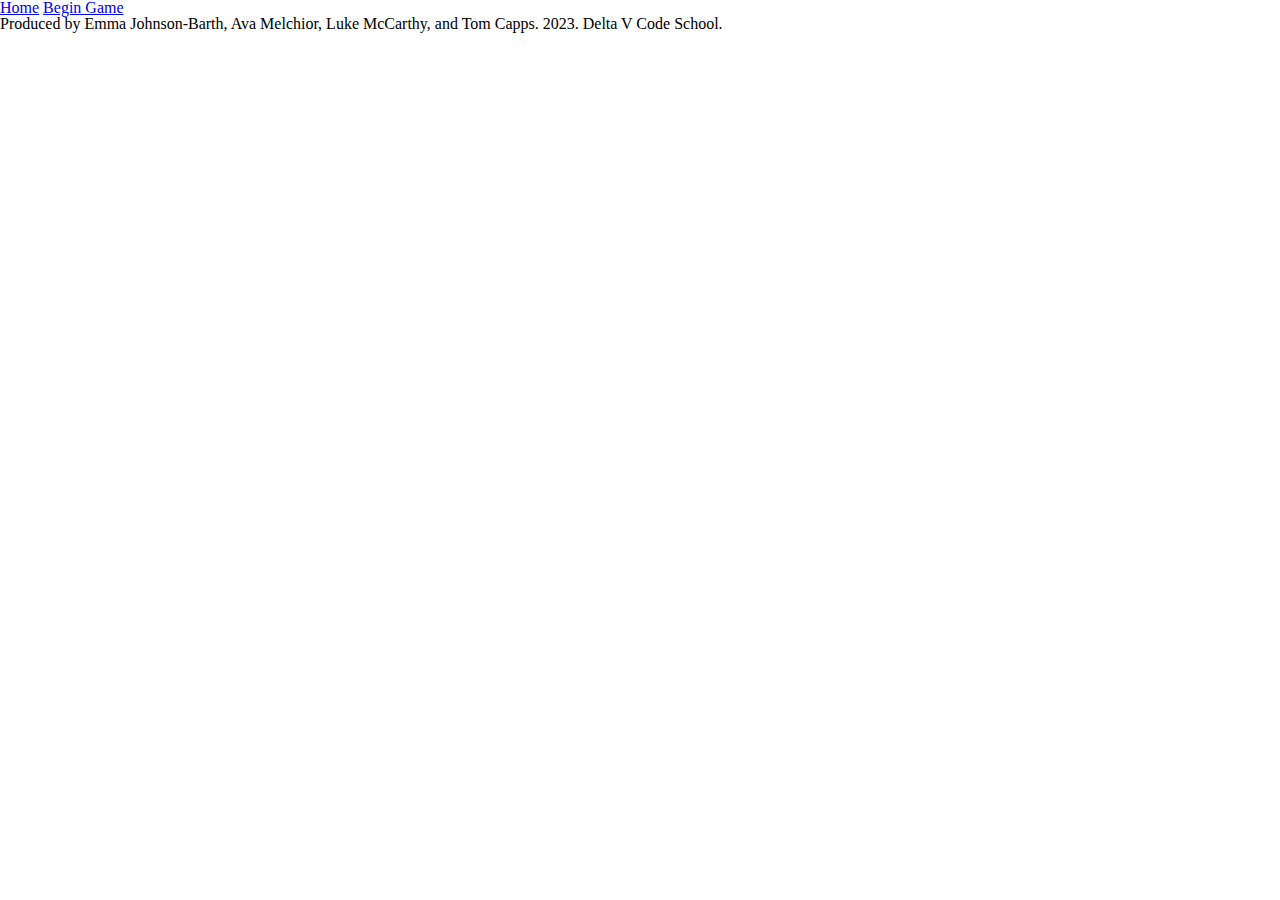
==== aboutus.html @ ba990639 "added basic elements to HTML docs" ====
<!DOCTYPE html>
<html>
    <head>
        <meta charset="utf-8">
        <meta http-equiv="X-UA-Compatible" content="IE=edge">
        <title>About Us</title>
        <meta name="description" content="">
        <meta name="viewport" content="width=device-width, initial-scale=1">
        <link rel="stylesheet" href="css/reset.css">
        <link rel="stylesheet" href="css/style.css">

    </head>
    <body>
        <header>
        </header>
        <main>
            <a href="index.html">Home</a>
            <a href="gameplay.html">Begin Game</a>
        </main>
        <footer>
            <p>Produced by Emma Johnson-Barth, Ava Melchior, Luke McCarthy, and Tom Capps. 2023. Delta V Code School.</p>
        </footer>
        
        <script src="" async defer></script>
    </body>
</html>
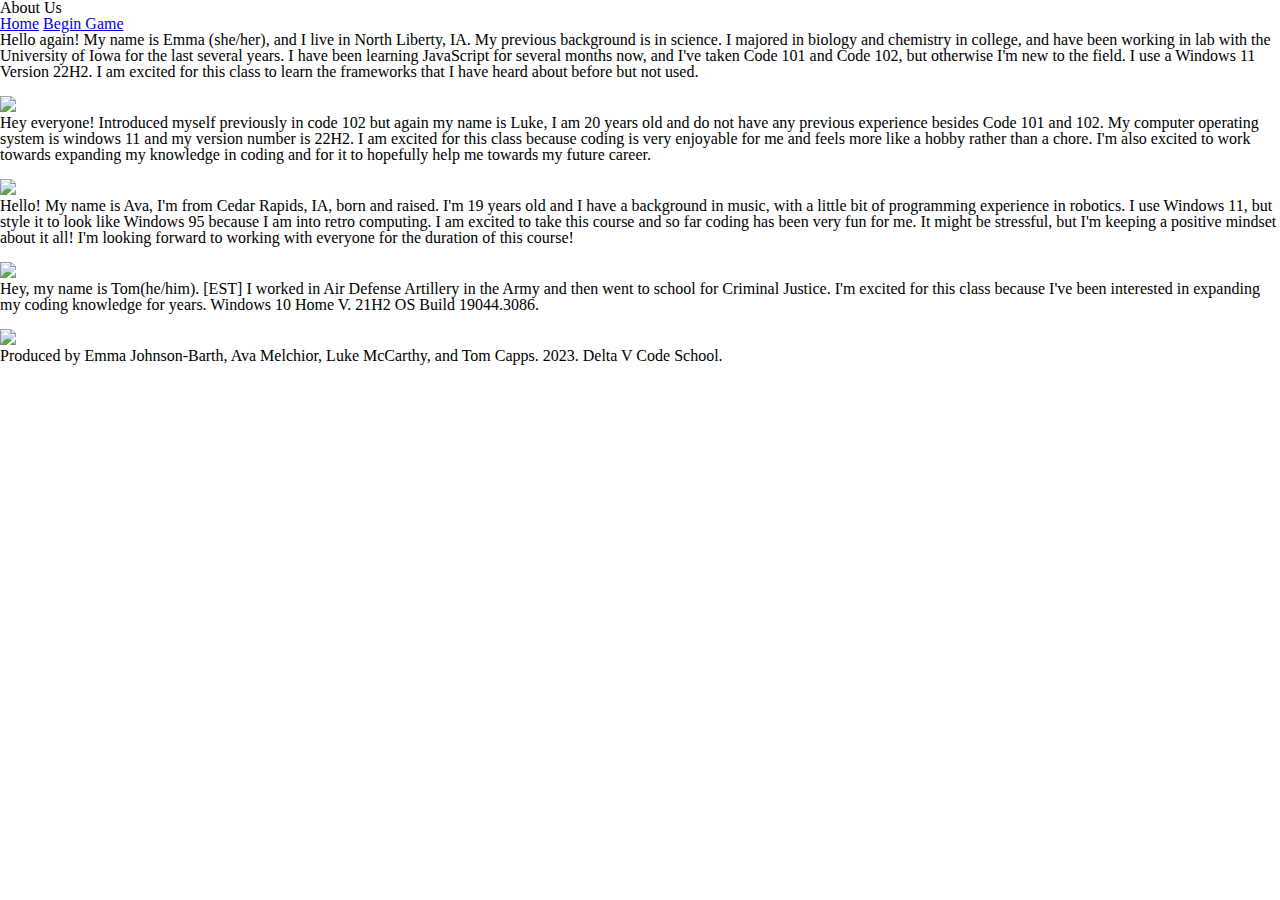
==== commit f04a7131: "added demo.js, added links to js in html files" ====
--- a/aboutus.html
+++ b/aboutus.html
@@ -1,26 +1,71 @@
 <!DOCTYPE html>
 <html>
-    <head>
-        <meta charset="utf-8">
-        <meta http-equiv="X-UA-Compatible" content="IE=edge">
-        <title>About Us</title>
-        <meta name="description" content="">
-        <meta name="viewport" content="width=device-width, initial-scale=1">
-        <link rel="stylesheet" href="css/reset.css">
-        <link rel="stylesheet" href="css/style.css">
 
-    </head>
-    <body>
-        <header>
-        </header>
-        <main>
-            <a href="index.html">Home</a>
-            <a href="gameplay.html">Begin Game</a>
-        </main>
-        <footer>
-            <p>Produced by Emma Johnson-Barth, Ava Melchior, Luke McCarthy, and Tom Capps. 2023. Delta V Code School.</p>
-        </footer>
-        
-        <script src="" async defer></script>
-    </body>
+<head>
+    <meta charset="utf-8">
+    <meta http-equiv="X-UA-Compatible" content="IE=edge">
+    <title>About Us</title>
+    <meta name="description" content="">
+    <meta name="viewport" content="width=device-width, initial-scale=1">
+    <link rel="stylesheet" href="css/reset.css">
+    <link rel="stylesheet" href="css/style.css">
+    <link href='https://fonts.googleapis.com/css?family=Press Start 2P' rel='stylesheet'>
+
+</head>
+
+<body>
+    <header>
+        <h1>About Us</h1>
+    </header>
+    <main>
+        <a href="index.html">Home</a>
+        <a href="gameplay.html">Begin Game</a>
+        <div class="person">
+            <p class="introduction">Hello again! My name is Emma (she/her), and I live in North Liberty, IA. My previous
+                background is in science. I majored in biology and chemistry in college, and have been working in lab
+                with
+                the University of Iowa for the last several years. I have been learning JavaScript for several months
+                now,
+                and I've taken Code 101 and Code 102, but otherwise I'm new to the field. I use a Windows 11 Version
+                22H2. I
+                am excited for this class to learn the frameworks that I have heard about before but not used.</p><br>
+            <img src="images/emmajb.jpg">
+        </div>
+        <div class="person">
+            <p class="introduction">Hey everyone! Introduced myself previously in code 102 but again my name is Luke, I
+                am
+                20 years old and do not have any previous experience besides Code 101 and 102. My computer operating
+                system
+                is windows 11 and my version number is 22H2. I am excited for this class because coding is very
+                enjoyable
+                for me and feels more like a hobby rather than a chore. I'm also excited to work towards expanding my
+                knowledge in coding and for it to hopefully help me towards my future career.</p><br>
+            <img src="images/images (1).jpg">
+        </div>
+        <div class="person">
+            <p class="introduction">Hello! My name is Ava, I'm from Cedar Rapids, IA, born and raised. I'm 19 years old
+                and
+                I have a background in music, with a little bit of programming experience in robotics. I use Windows 11,
+                but
+                style it to look like Windows 95 because I am into retro computing. I am excited to take this course and
+                so
+                far coding has been very fun for me. It might be stressful, but I'm keeping a positive mindset about it
+                all!
+                I'm looking forward to working with everyone for the duration of this course!</p><br>
+            <img src="images/avam.png">
+        </div>
+        <div class="person">
+            <p class="introduction">Hey, my name is Tom(he/him). [EST] I worked in Air Defense Artillery in the Army and
+                then went to school for Criminal Justice. I'm excited for this class because I've been interested in
+                expanding my coding knowledge for years. Windows 10 Home V. 21H2 OS Build 19044.3086.</p><br>
+            <img src="images/image.png">
+        </div>
+    </main>
+    <footer>
+        <p>Produced by Emma Johnson-Barth, Ava Melchior, Luke McCarthy, and Tom Capps. 2023. Delta V Code School.</p>
+    </footer>
+
+    <script src="js/app.js"></script>
+</body>
+
 </html>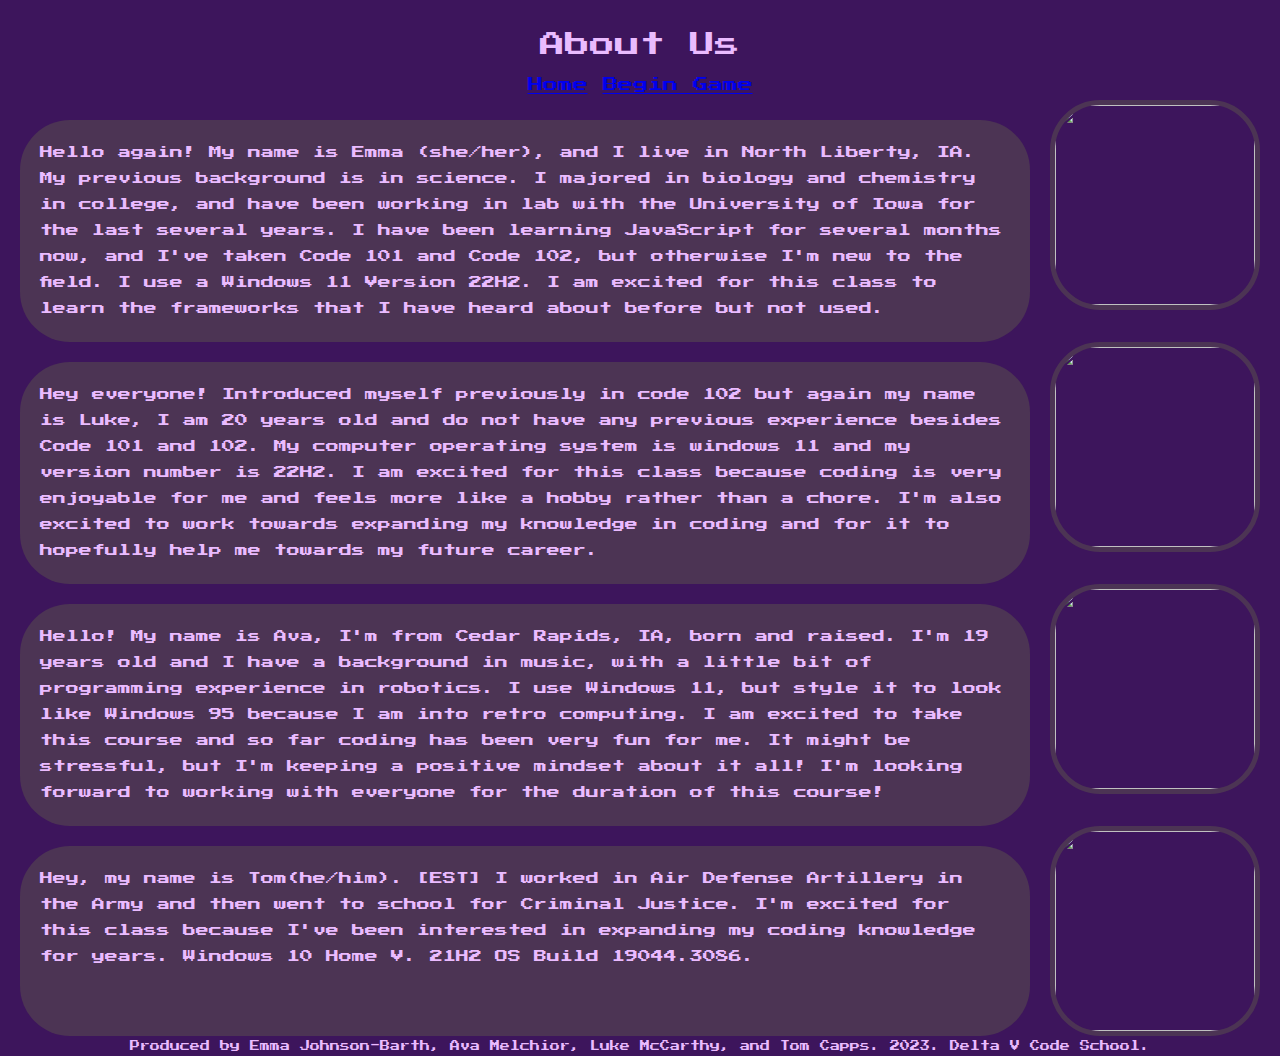
==== commit aa43d2fb: "Merge branch 'main' into questions" ====
--- a/aboutus.html
+++ b/aboutus.html
@@ -16,10 +16,10 @@
 <body>
     <header>
         <h1>About Us</h1>
+        <a href="index.html">Home</a>
+        <a href="gameplay.html">Begin Game</a>
     </header>
     <main>
-        <a href="index.html">Home</a>
-        <a href="gameplay.html">Begin Game</a>
         <div class="person">
             <p class="introduction">Hello again! My name is Emma (she/her), and I live in North Liberty, IA. My previous
                 background is in science. I majored in biology and chemistry in college, and have been working in lab
--- a/css/style.css
+++ b/css/style.css
@@ -0,0 +1,195 @@
+body {
+  background-color: #3d155c;
+  background-image: url('/images/SpookyBackground.png');
+  background-size: cover;
+  font-family: 'Press Start 2P';
+  font-size: 15px;
+  text-align: center;
+  line-height: 2;
+  color: #eabbff;
+  min-height: 100vh;
+  /* Set the minimum height of the body to the viewport height */
+  display: flex;
+  flex-direction: column;
+}
+
+header {
+  margin-top: 20px;
+}
+
+h1 {
+  font-size: 25px;
+}
+
+footer {
+  font-size: 10px;
+  color: #eabbff;
+  margin-top: auto;
+}
+
+.introduction {
+  text-align: left;
+  font-size: 13px;
+  background-color: #4c3454;
+  margin-right: 20px;
+  margin-left: 20px;
+  padding: 20px;
+  color: #eabbff;
+  border-radius: 50px;
+  margin-top: 20px;
+}
+
+.person {
+  display: flex;
+}
+
+
+
+.text {
+  padding: 5%;
+  size: 18px;
+  color: #4c3454;
+}
+
+img {
+  height: 200px;
+  width: 200px;
+  margin-right: 20px;
+  border: 5px solid #4c3454;
+  border-radius: 50px;
+}
+
+.container2 {
+  text-align: center;
+  margin: 0 auto;
+  margin-top: 20px;
+  padding: 20px;
+  width: 300px;
+  border: 2px solid #ccc;
+  border-radius: 5px;
+
+}
+
+.container {
+  text-align: center;
+  margin: 0 auto;
+  margin-top: 150px;
+  padding: 20px;
+  width: 300px;
+  border: 2px solid #ccc;
+  border-radius: 5px;
+
+}
+
+.title {
+  font-size: 20px;
+  margin-bottom: 3%;
+}
+
+.button {
+  font-family: 'Press Start 2P';
+  margin: 20px;
+  padding: 10px;
+
+  color: rgb(247, 243, 233);
+}
+
+#start {
+  font-family: 'Press Start 2P';
+  margin: 10px;
+  padding: 10px;
+  background-color: #3d155c;
+  color: rgb(247, 243, 233);
+}
+
+.button:hover {
+  background-color: rgb(247, 243, 233);
+  color: #3d155c;
+  transition: 0.3s;
+}
+
+section {
+  align-items: center;
+  justify-content: center;
+  background-color: #3d155c;
+}
+
+
+@keyframes glow {
+  0% {
+    box-shadow: 0 0 10px rgba(190, 38, 228, 0.7);
+  }
+
+  50% {
+    box-shadow: 0 0 20px rgba(190, 38, 228, 0.7);
+  }
+
+  100% {
+    box-shadow: 0 0 10px rgba(190, 38, 228, 0.7);
+  }
+}
+
+.delay-1 {
+  animation-delay: 1s;
+}
+
+.animate.glow:hover {
+  animation: glow 0.5s infinite alternate;
+}
+
+#username {
+  border: 2px solid #ccc;
+  background-color: #3d155c;
+  color: white;
+}
+
+
+.skull {
+  border: 2px solid #eabbff;
+  max-width: 60px;
+  max-height: 60px;
+  margin-top: 80px;
+
+  /* ----------------------------------------------
+  Generated by AnimatiSS
+  Licensed under FreeBSD License
+  URL: https://xsgames.co/animatiss
+  Twitter: @xsgames_
+---------------------------------------------- */
+  .scale-down-center {
+    animation: scale-down-center 1s;
+  }
+
+  @keyframes scale-down-center {
+    0% {
+      transform: scale(1)
+    }
+
+    100% {
+      transform: scale(.1)
+    }
+  }
+ 
+}
+
+
+#username{
+    border: 2px solid #ccc;
+    background-color:#3d155c;
+    color: white;
+  }
+
+  .custom-button {
+    background-color: #32124b;
+    color: #c9a2db;
+    padding: 10px 20px;
+    border: 2px solid #c9a2db;
+    border-radius: 5px;
+    margin: 5px;
+    cursor: pointer;
+    font-family: 'Press Start 2P';
+    text-shadow: 2px 2px 4px rgba(0, 0, 0, 0.5); /* Add a shadow */
+    box-shadow: 2px 2px 4px rgba(0, 0, 0, 0.5); /* Add a box shadow */
+  }
+  
+
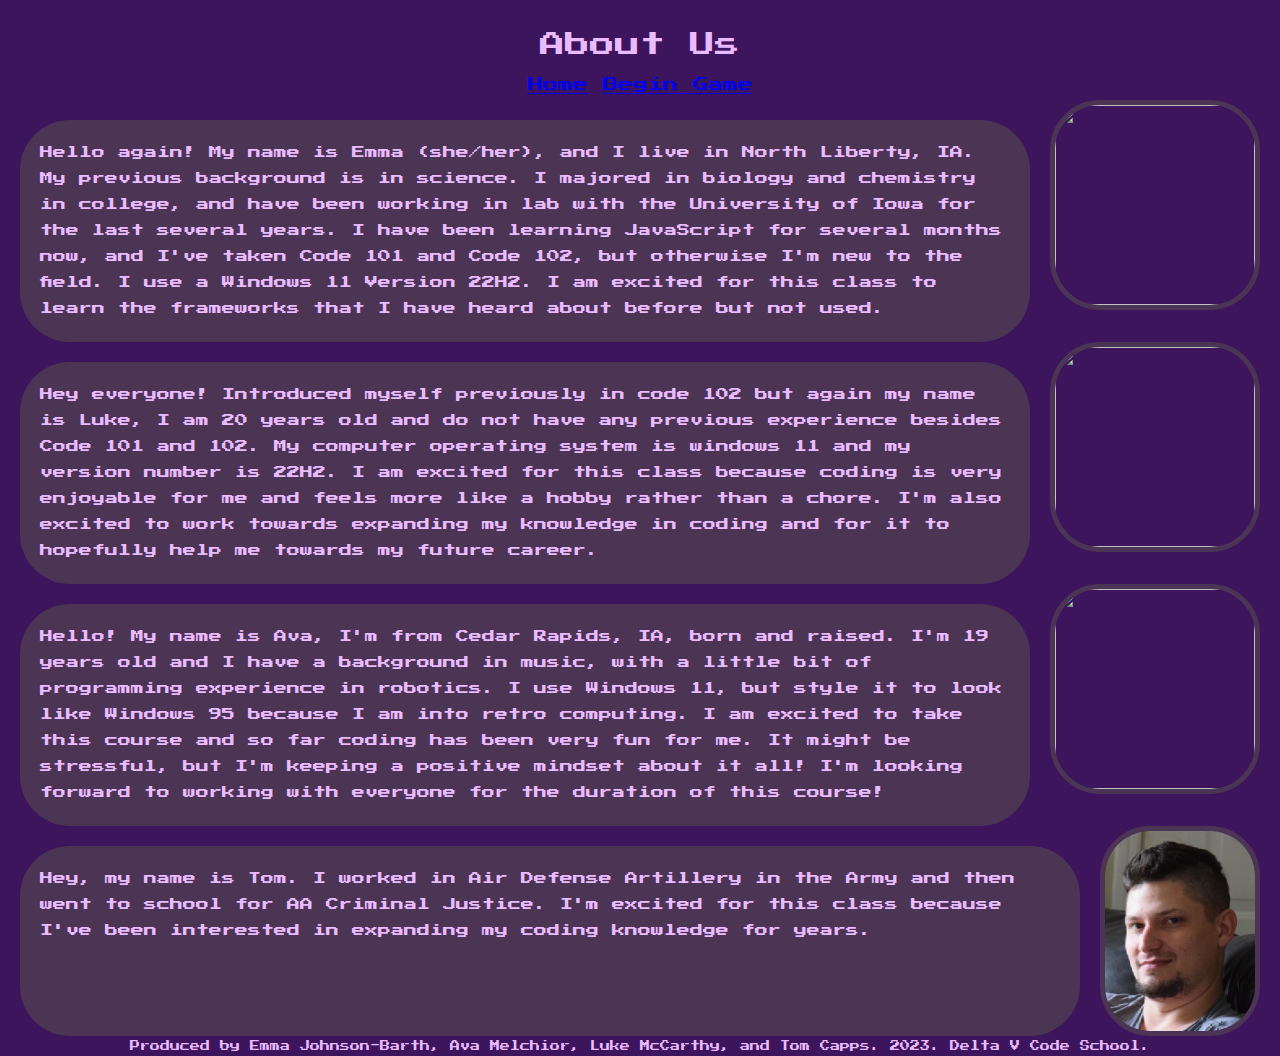
==== commit 647bb015: "Merge pull request #75 from Retro-Game-201/tom1" ====
--- a/aboutus.html
+++ b/aboutus.html
@@ -55,10 +55,10 @@
             <img src="images/avam.png">
         </div>
         <div class="person">
-            <p class="introduction">Hey, my name is Tom(he/him). [EST] I worked in Air Defense Artillery in the Army and
-                then went to school for Criminal Justice. I'm excited for this class because I've been interested in
-                expanding my coding knowledge for years. Windows 10 Home V. 21H2 OS Build 19044.3086.</p><br>
-            <img src="images/image.png">
+            <p class="introduction">Hey, my name is Tom. I worked in Air Defense Artillery in the Army and
+                then went to school for AA Criminal Justice. I'm excited for this class because I've been interested in
+                expanding my coding knowledge for years.</p><br>
+            <img src="images/TomHeadShot.JPG">
         </div>
     </main>
     <footer>
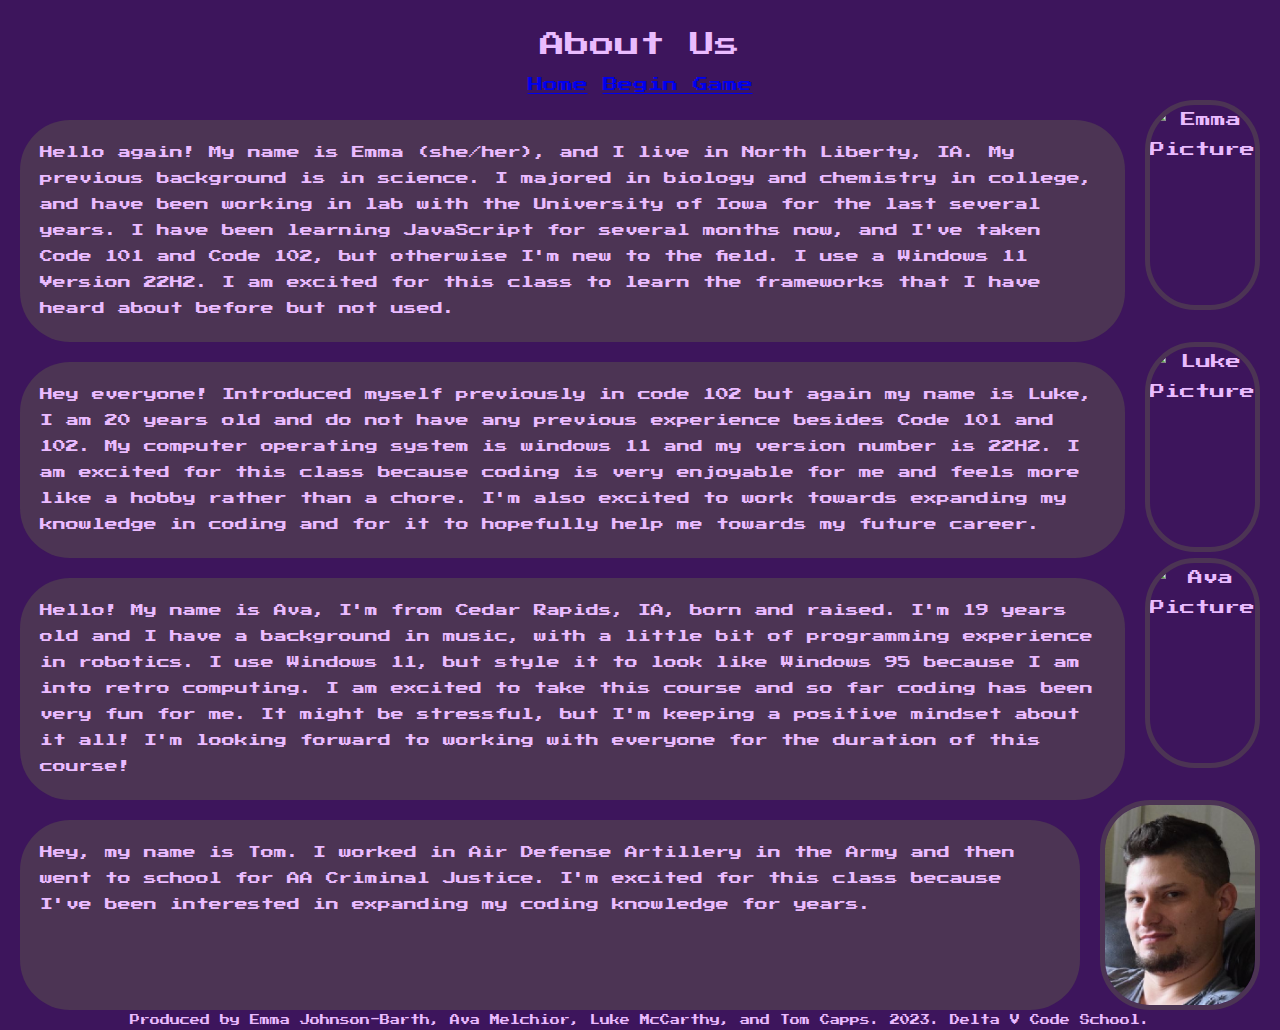
==== commit f1750c3d: "Merge pull request #81 from Retro-Game-201/EJB05Octnum3" ====
--- a/aboutus.html
+++ b/aboutus.html
@@ -1,5 +1,5 @@
 <!DOCTYPE html>
-<html>
+<html lang="en">
 
 <head>
     <meta charset="utf-8">
@@ -7,6 +7,7 @@
     <title>About Us</title>
     <meta name="description" content="">
     <meta name="viewport" content="width=device-width, initial-scale=1">
+    <link rel="icon" type="image/x-icon" href="images/favicon.png">
     <link rel="stylesheet" href="css/reset.css">
     <link rel="stylesheet" href="css/style.css">
     <link href='https://fonts.googleapis.com/css?family=Press Start 2P' rel='stylesheet'>
@@ -29,7 +30,7 @@
                 and I've taken Code 101 and Code 102, but otherwise I'm new to the field. I use a Windows 11 Version
                 22H2. I
                 am excited for this class to learn the frameworks that I have heard about before but not used.</p><br>
-            <img src="images/emmajb.jpg">
+            <img src="images/emmajb.jpg" alt="Emma Picture">
         </div>
         <div class="person">
             <p class="introduction">Hey everyone! Introduced myself previously in code 102 but again my name is Luke, I
@@ -40,7 +41,7 @@
                 enjoyable
                 for me and feels more like a hobby rather than a chore. I'm also excited to work towards expanding my
                 knowledge in coding and for it to hopefully help me towards my future career.</p><br>
-            <img src="images/images (1).jpg">
+            <img src="images/images (1).jpg" alt="Luke Picture">
         </div>
         <div class="person">
             <p class="introduction">Hello! My name is Ava, I'm from Cedar Rapids, IA, born and raised. I'm 19 years old
@@ -52,9 +53,10 @@
                 far coding has been very fun for me. It might be stressful, but I'm keeping a positive mindset about it
                 all!
                 I'm looking forward to working with everyone for the duration of this course!</p><br>
-            <img src="images/avam.png">
+            <img src="images/avam.png" alt="Ava Picture">
         </div>
         <div class="person">
+
             <p class="introduction">Hey, my name is Tom. I worked in Air Defense Artillery in the Army and
                 then went to school for AA Criminal Justice. I'm excited for this class because I've been interested in
                 expanding my coding knowledge for years.</p><br>
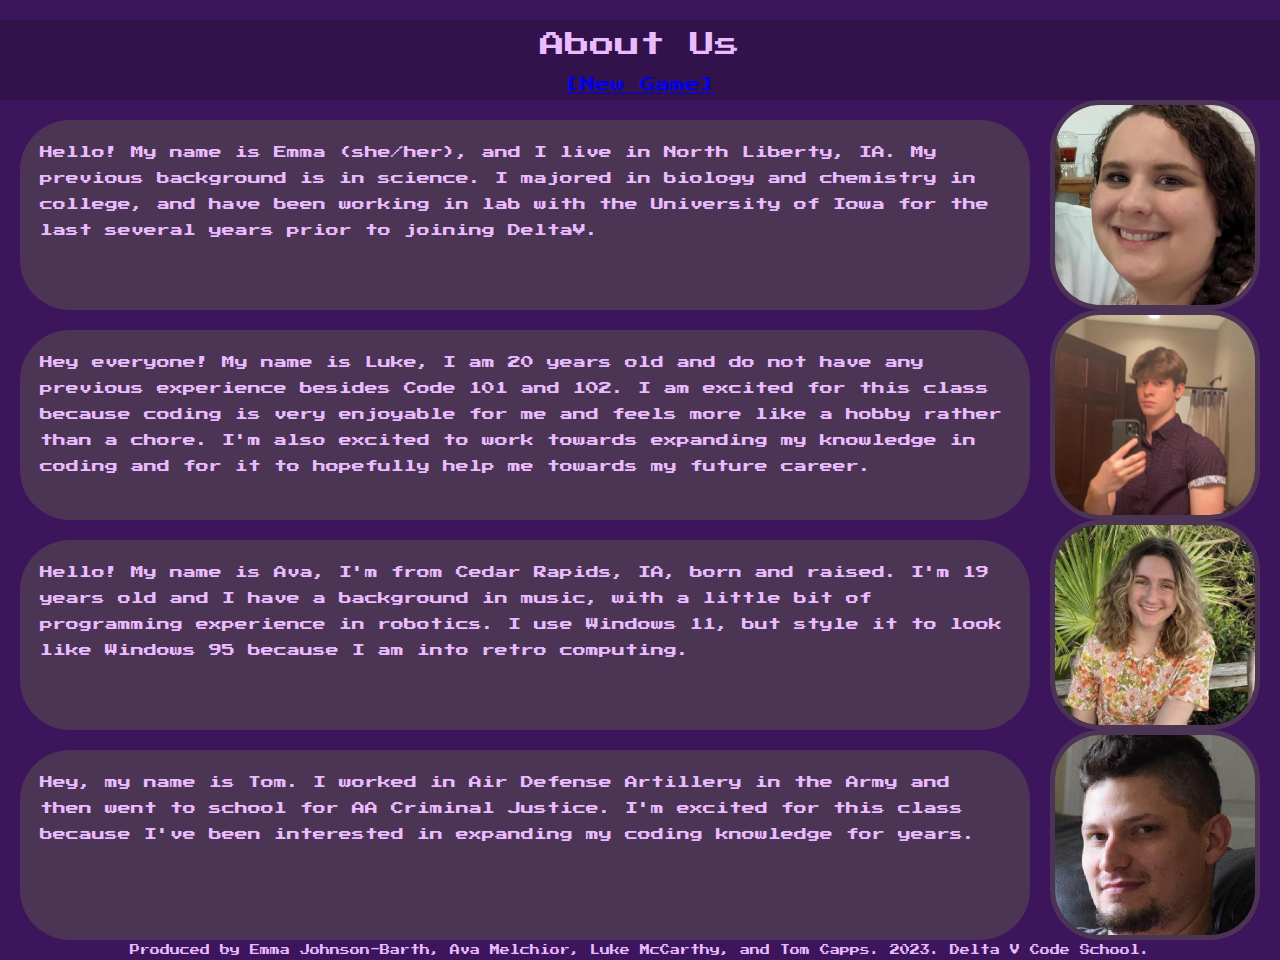
==== commit aea60002: "Merge pull request #89 from Retro-Game-201/ejbBranch5" ====
--- a/aboutus.html
+++ b/aboutus.html
@@ -17,50 +17,28 @@
 <body>
     <header>
         <h1>About Us</h1>
-        <a href="index.html">Home</a>
-        <a href="gameplay.html">Begin Game</a>
+        <a href="index.html">[New Game]</a>
     </header>
     <main>
         <div class="person">
-            <p class="introduction">Hello again! My name is Emma (she/her), and I live in North Liberty, IA. My previous
-                background is in science. I majored in biology and chemistry in college, and have been working in lab
-                with
-                the University of Iowa for the last several years. I have been learning JavaScript for several months
-                now,
-                and I've taken Code 101 and Code 102, but otherwise I'm new to the field. I use a Windows 11 Version
-                22H2. I
-                am excited for this class to learn the frameworks that I have heard about before but not used.</p><br>
-            <img src="images/emmajb.jpg" alt="Emma Picture">
+            <p class="introduction">Hello! My name is Emma (she/her), and I live in North Liberty, IA. My previous background is in science. I majored in biology and chemistry in college, and have been working in lab with the University of Iowa for the last several years prior to joining DeltaV.</p><br>
+            <img src="images/Emma.jpg" alt="Emma Picture">
         </div>
         <div class="person">
-            <p class="introduction">Hey everyone! Introduced myself previously in code 102 but again my name is Luke, I
-                am
-                20 years old and do not have any previous experience besides Code 101 and 102. My computer operating
-                system
-                is windows 11 and my version number is 22H2. I am excited for this class because coding is very
-                enjoyable
-                for me and feels more like a hobby rather than a chore. I'm also excited to work towards expanding my
-                knowledge in coding and for it to hopefully help me towards my future career.</p><br>
-            <img src="images/images (1).jpg" alt="Luke Picture">
+            <p class="introduction">Hey everyone! My name is Luke, I am 20 years old and do not have any previous experience besides Code 101 and 102. I am excited for this class because coding is very enjoyable for me and feels more like a hobby rather than a chore. I'm also excited to work towards expanding my knowledge in coding and for it to hopefully help me towards my future career.</p><br>
+            <img src="images/Luke.jpg" alt="Luke Picture">
         </div>
         <div class="person">
-            <p class="introduction">Hello! My name is Ava, I'm from Cedar Rapids, IA, born and raised. I'm 19 years old
-                and
-                I have a background in music, with a little bit of programming experience in robotics. I use Windows 11,
-                but
-                style it to look like Windows 95 because I am into retro computing. I am excited to take this course and
-                so
-                far coding has been very fun for me. It might be stressful, but I'm keeping a positive mindset about it
-                all!
-                I'm looking forward to working with everyone for the duration of this course!</p><br>
-            <img src="images/avam.png" alt="Ava Picture">
+            <p class="introduction">Hello! My name is Ava, I'm from Cedar Rapids, IA, born and raised. I'm 19 years old and I have a background in music, with a little bit of programming experience in robotics. I use Windows 11, but
+                style it to look like Windows 95 because I am into retro computing.</p><br>
+            <img src="images/Ava.jpg" alt="Ava Picture">
         </div>
         <div class="person">
 
             <p class="introduction">Hey, my name is Tom. I worked in Air Defense Artillery in the Army and
                 then went to school for AA Criminal Justice. I'm excited for this class because I've been interested in
                 expanding my coding knowledge for years.</p><br>
-            <img src="images/TomHeadShot.JPG">
+            <img src="images/Tom.jpg">
         </div>
     </main>
     <footer>
--- a/css/style.css
+++ b/css/style.css
@@ -15,6 +15,7 @@
 
 header {
   margin-top: 20px;
+  background-color: #32124b;
 }
 
 h1 {
